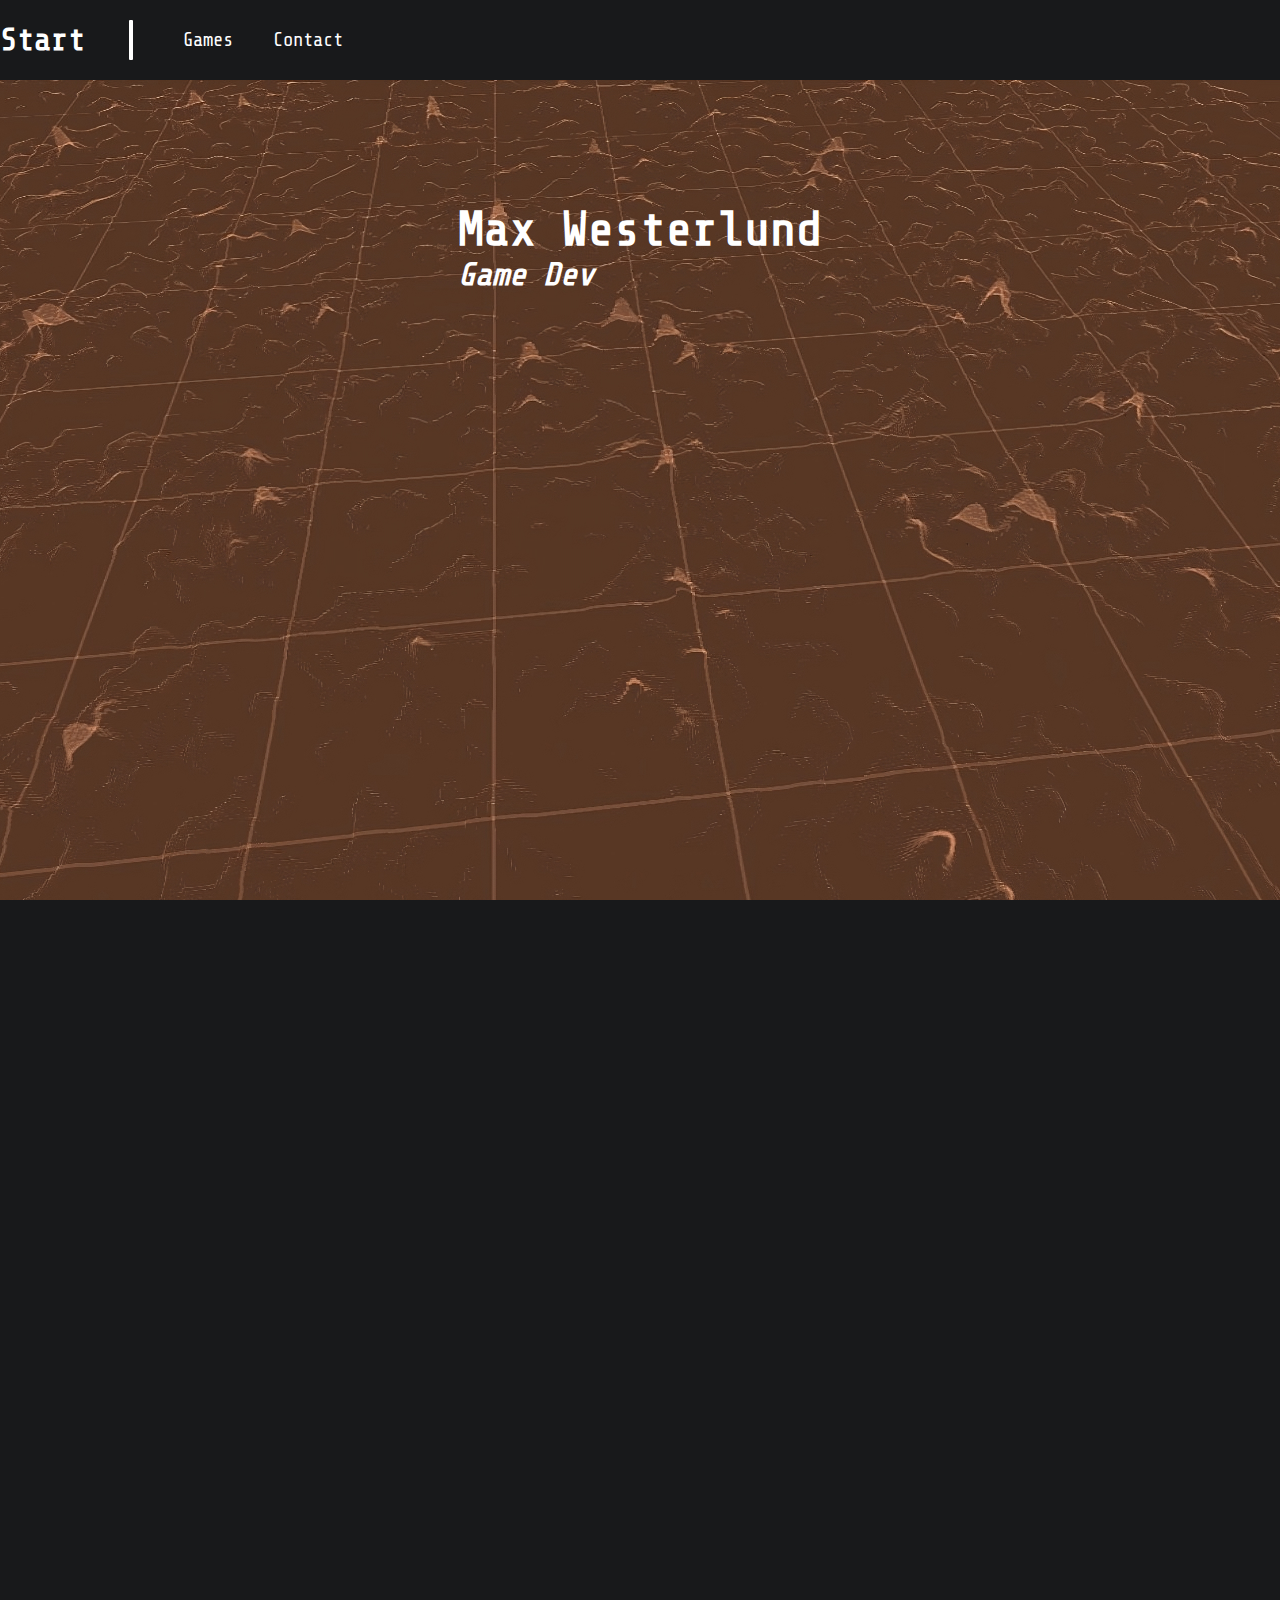
==== index.html @ 906de5d4 "v2" ====
<!DOCTYPE html>
<html lang="en">
<head>
    <meta charset="UTF-8">
    <meta http-equiv="X-UA-Compatible" content="IE=edge">
    <meta name="viewport" content="width=device-width, initial-scale=1.0">
    <title>Document</title>
    <link rel="stylesheet" href="css/style.css">
</head>
<body>
    <div id="header">
        <header>
            <h2>Start</h2>
            <div></div>
        </header>
        <nav id="link_list" class="link_list_closed">
            <ul id="links">
                <li>
                    <a id="games" class="header_link" href="games.html">
                        Games
                        <a id="othello" class="hide" href="othello.html"><p>Othello</p></a>
                        <a id="terrain" class="hide" href="#"><p>Terrain</p></a>
                    </a>
                </li>
                <li><a id="contact" class="header_link" href="contact.html">Contact</a></li>
            </ul>
        </nav>
    </div>

    <img id="start_background" src="img/terrain.jpeg" alt="image of obscure topology">
     
    <div id="start_title">
        <h1>Max Westerlund</h1>
        <h2>Game Dev</h2>
    </div>      

    <div id="filler">

    </div>

    <div id="burger_menu">
        <div id="burger_line_1"></div>
        <div id="burger_line_2"></div>
    </div>
    
    <script src="js/app.js"></script>
</body>
</html>
---- css/style.css ----
@import url('https://fonts.googleapis.com/css2?family=Share+Tech+Mono&display=swap');

* {
    box-sizing: border-box;
    margin: 0px;
}

body {
    background-color: rgb(24, 25, 27);
}

h1 {
    font-family: 'Share Tech Mono', monospace;
    font-size: 3rem;
    color: white;
}

h2 {
    font-family: 'Share Tech Mono', monospace;
    font-size: 2rem;
    color: white;
}
a {
    font-family: 'Share Tech Mono', monospace;
    font-size: 1.2rem;
    text-decoration: none;
    color: white;
}
p {
    font-family: 'Share Tech Mono', monospace;
    font-size: 0.9rem;
    color: rgb(167, 167, 167)
}

#header {
    display: grid;
    grid-template-columns: max-content max-content;
    grid-template-areas: 
    "he li";
    align-items: start;
    justify-content: start;
}

#header header {
    grid-area: he;
    width: fit-content;
    height: 80px;
    display: flex;
    justify-content: start;
    align-items: center;
    background-color: rgb(24, 25, 27);
}

#header header div {
    width: 4px;
    height: 40px;
    margin-left: 44px;
    border-radius: 1px;
    background-color: white;
}

#link_list {
    grid-area: li; 
    width: 100%;
    height: 80px;
    display: flex;
    flex-direction: column;
    justify-content: space-around;
    align-items: start;
    background-color: rgb(24, 25, 27); 
}

#links {
    display: flex;
    align-items: center;
    justify-content: space-around;
    list-style: none;
}
#links li {
    margin: 10px;
    display: flex;
    justify-content: space-evenly;
    align-items: center;
}

.header_link {
    position: relative;
    left: -20px;
    margin-left: 20px;
    text-decoration: none;
    transition: 0.2s;
}
.sublink {
    margin: 5px;
    transition: 0.2s;
}
.sublink p {
    transition: 0.2s;
}
.hide {
    transition: 0.2s;
}
.hide p {
    font-size: 0px;
    transition: 0.2s;
}

#start_background {
    width: 100%;
    height: 100vh;
    object-fit: cover;
}
#start_title {
    position: absolute;
    top: 25%;
    left: 50%;
    transform: translate(-50%, -25%);
}
#start_title h2 {
    font-style: italic;
}

#filler {
    position: absolute;
    top: 100vh;
    width: 100%;
    height: 1000px;
    background-color: rgb(24, 25, 27);
}

#game_list {
    grid-area: ga;
    display: grid;
    grid-template-columns: 500px 500px;
    grid-template-rows: 500px 500px;
    grid-template-areas: 
    "g1 g2"
    "g3 . ";
    justify-content: center;
}

#game_list a {
    margin: 20px;
    padding: 10px;
    display: flex;
    flex-direction: column;
    justify-content: end;
    align-items: start;
    text-decoration: none;
}

#game_1 {
    grid-area: g1;
    background-image: linear-gradient(to bottom, rgba(0, 0, 0, 0.3), rgb(0, 0, 0)), url("/img/othello_1.png");;
}
#game_1:hover {
    background-image: linear-gradient(to bottom, rgba(0, 0, 0, 0), rgb(0, 0, 0)), url("/img/othello_1.png");;
}
#game_2 {
    grid-area: g2;
    background-image: linear-gradient(to bottom, rgba(0, 0, 0, 0.3), rgb(0, 0, 0)), url("/img/terrain_game_1.png");;
}
#game_2:hover {
    background-image: linear-gradient(to bottom, rgba(0, 0, 0, 0), rgb(0, 0, 0)), url("/img/terrain_game_1.png");;
}
#game_3 {
    grid-area: g3;
    background-color: rgb(209, 106, 106);
}

@media screen and (max-width: 600px) {
    #hedader {
        display: none;
        grid-template-areas: none;
    }

    #header header {
        display: none;
    }
    
    #header header div {
        display: none;
    }

    #burger_menu {
        z-index: 1;
        display: block;
        position: fixed;
        left: 80vw;
        top: 2vh;
        cursor: pointer;
    }
    #burger_menu div {
        background-color: rgb(255, 255, 255);
        width: 40px;
        height: 10px;
        margin: 10px;
    }

    #link_list {
        z-index: 1;
        position: fixed;
        top: 0px;
        flex-direction: row;
        align-items: center;
        justify-content: center;
        height: 100vh;
        width: 100vw;
        transition: 0.2s;
    }

    .link_list_closed {
        transform: translateY(-100vh);
    }
    
    #link_list ul {
        flex-direction: column;
        align-items: center;
    }

    #link_list ul li {
        margin-bottom: 10vh;
        display: initial;
    }

    .header_link {
        display: flex;
        flex-direction: column;
        justify-content: space-evenly;
    }

    .sublink {
        margin-top: 0px;
    }


    #game_list {
        grid-template-columns: 100%;
        grid-template-rows: 500px 500px 500px 500px;
        grid-template-areas: 
        "g1"
        "g2"
        "g3";
    }
    #game_list a {
        margin: 0px;
        margin-top: 10px;
        margin-bottom: 10px;
    }
}
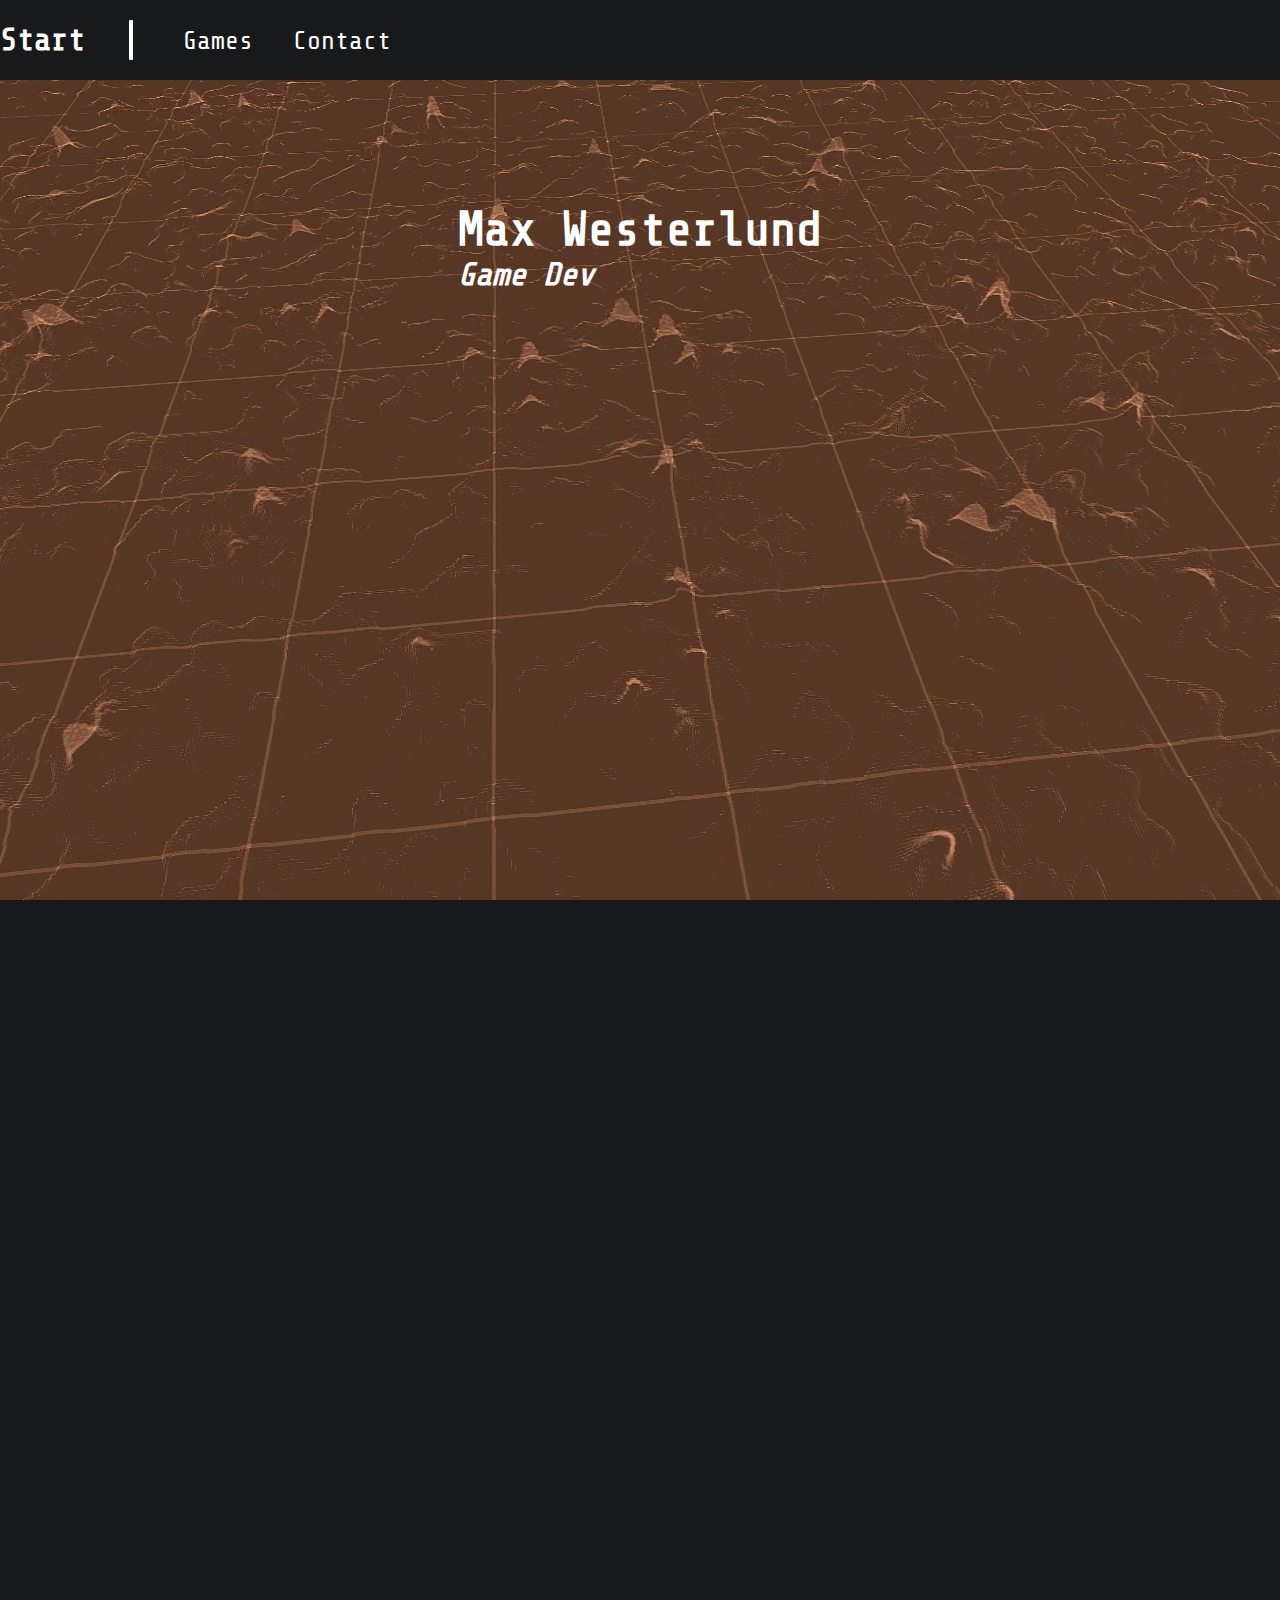
==== commit 5e9b6d7c: "v3" ====
--- a/index.html
+++ b/index.html
@@ -19,7 +19,7 @@
                     <a id="games" class="header_link" href="games.html">
                         Games
                         <a id="othello" class="hide" href="othello.html"><p>Othello</p></a>
-                        <a id="terrain" class="hide" href="#"><p>Terrain</p></a>
+                        <a id="terrain" class="hide" href="terrain.html"><p>Terrain</p></a>
                     </a>
                 </li>
                 <li><a id="contact" class="header_link" href="contact.html">Contact</a></li>
--- a/css/style.css
+++ b/css/style.css
@@ -22,13 +22,13 @@
 }
 a {
     font-family: 'Share Tech Mono', monospace;
-    font-size: 1.2rem;
+    font-size: 1.6rem;
     text-decoration: none;
     color: white;
 }
 p {
     font-family: 'Share Tech Mono', monospace;
-    font-size: 0.9rem;
+    font-size: 1.2rem;
     color: rgb(167, 167, 167)
 }
 
@@ -165,10 +165,74 @@
 }
 #game_3 {
     grid-area: g3;
-    background-color: rgb(209, 106, 106);
+    background-color: linear-gradient(rgba(0, 0, 0, 0), rgb(0, 0, 0));
+}
+
+#game_grid {
+    display: grid;
+    grid-template-columns: 30vw 30vw;
+    grid-template-areas: 
+    "ti ti"
+    "p1 p1"
+    "i1 p2"
+    "qu qu"
+    "li li";
+    justify-content: center;
+}
+#game_title {
+    grid-area: ti;
+    text-align: center;
+    margin: 20px;
+}
+#game_paragraph_1 {
+    grid-area: p1;
+    text-align: center;
+}
+#game_image_1 {
+    grid-area: i1;
+    justify-self: end;
+    margin: 20px;
+
+    width: 30vw;
+}
+#game_paragraph_2 {
+    grid-area: p2;
+    margin: 20px;
+}
+
+#game_quote {
+    grid-area: qu;
+
+    margin: 40px;
+
+    display: flex;
+    flex-direction: column;
+    align-items: center;
+}
+#game_quote h2 {
+    text-align: center;
+    font-style: italic;
+}
+#game_quote p {
+    text-align: center;
+}
+
+#game_git_link {
+    grid-area: li;
+    justify-self: center;
+    margin: 20px;
+}
+#game_git_link p {
+    text-decoration: underline;
 }
 
 @media screen and (max-width: 600px) {
+    a {
+        font-size: 1.5rem;
+    }
+    p {
+        font-size: 1.2rem;
+    }
     #hedader {
         display: none;
         grid-template-areas: none;
@@ -235,7 +299,7 @@
 
 
     #game_list {
-        grid-template-columns: 100%;
+        grid-template-columns: 100vw;
         grid-template-rows: 500px 500px 500px 500px;
         grid-template-areas: 
         "g1"
@@ -247,4 +311,35 @@
         margin-top: 10px;
         margin-bottom: 10px;
     }
+
+    #game_grid {
+        grid-template-columns: 100vw;
+        grid-template-areas: 
+        "ti"
+        "p1"
+        "i1"
+        "p2"
+        "qu"
+        "li";
+        justify-content: end;
+    }
+    #game_title {
+        text-align: center;
+        margin-bottom: 20px;
+    }
+    #game_paragraph_1 {
+        text-align: center;
+        margin: 20px;
+    }
+    #game_image_1 {
+        justify-self: center;
+        margin: 0px;
+        margin-top: 20px;
+        margin-bottom: 20px;
+        width: 100vw;
+    }
+    #game_paragraph_2 {
+        text-align: center;
+        margin: 20px;
+    }
 }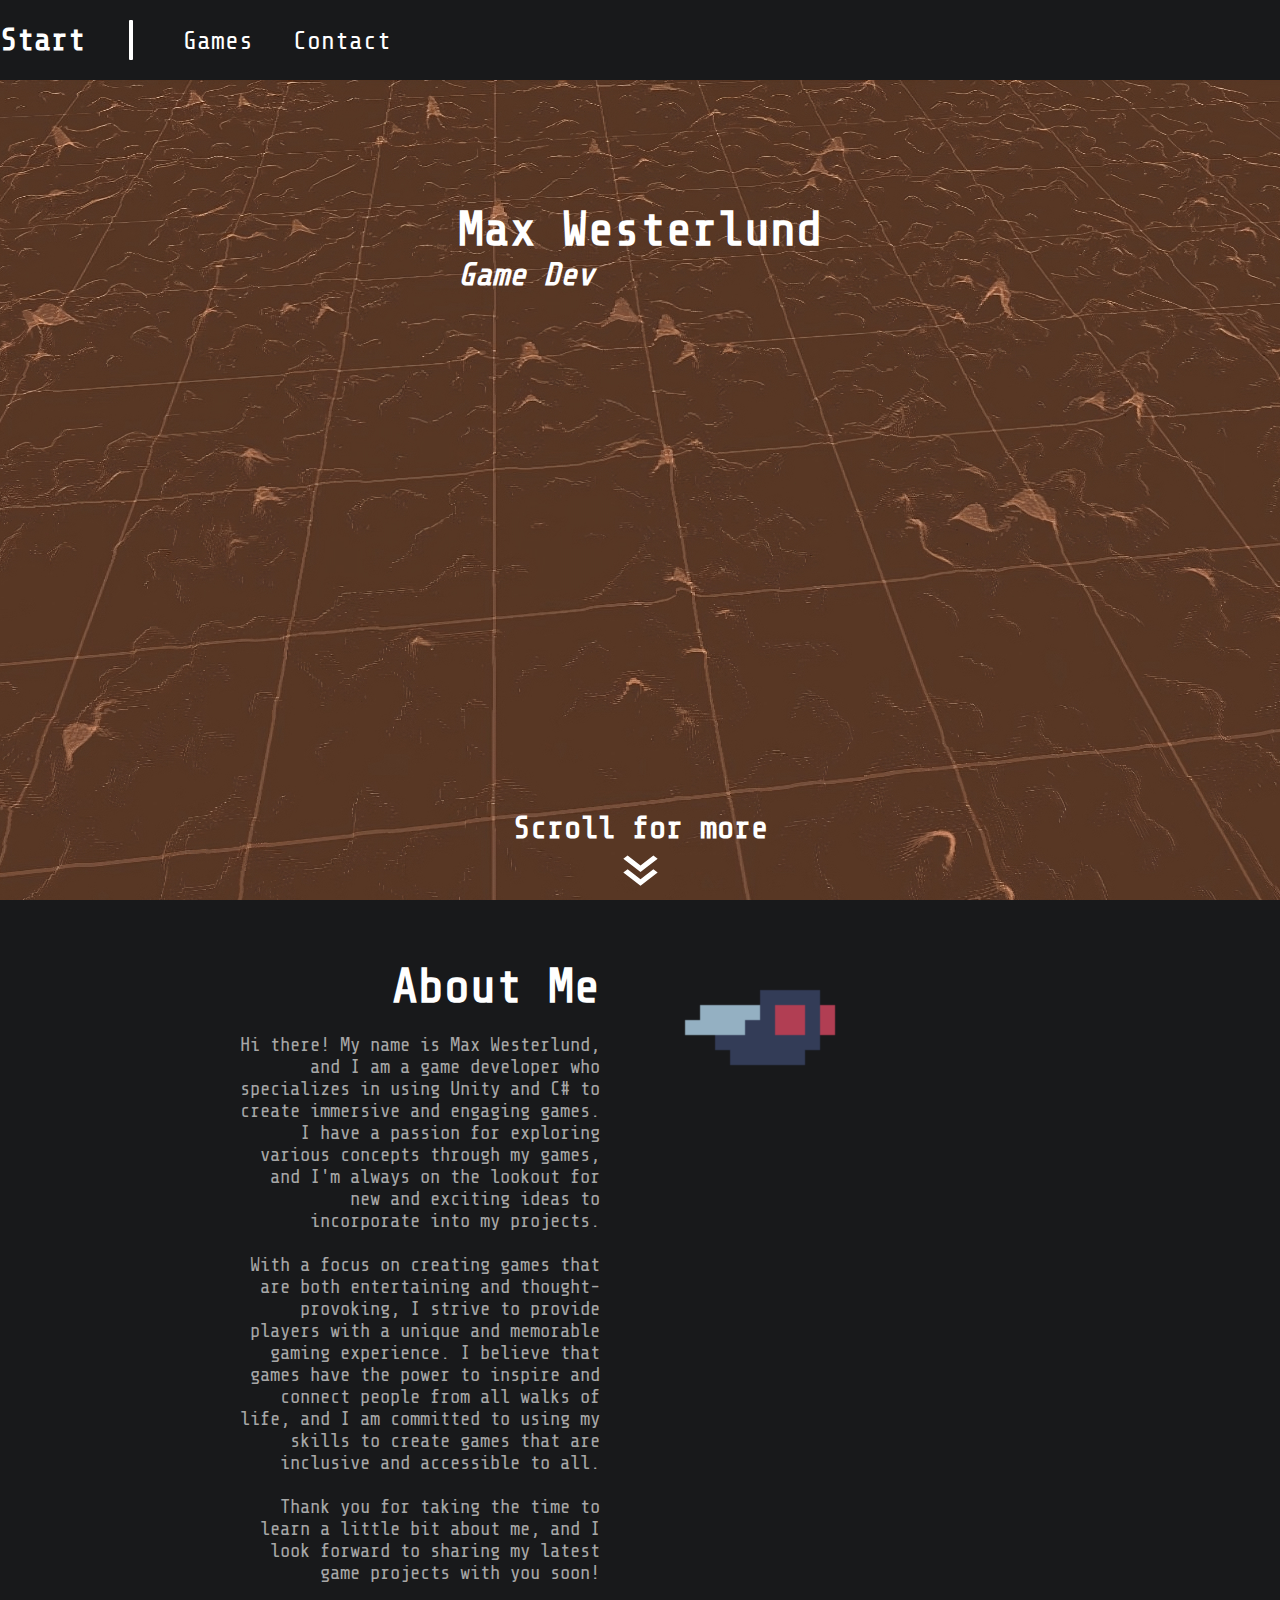
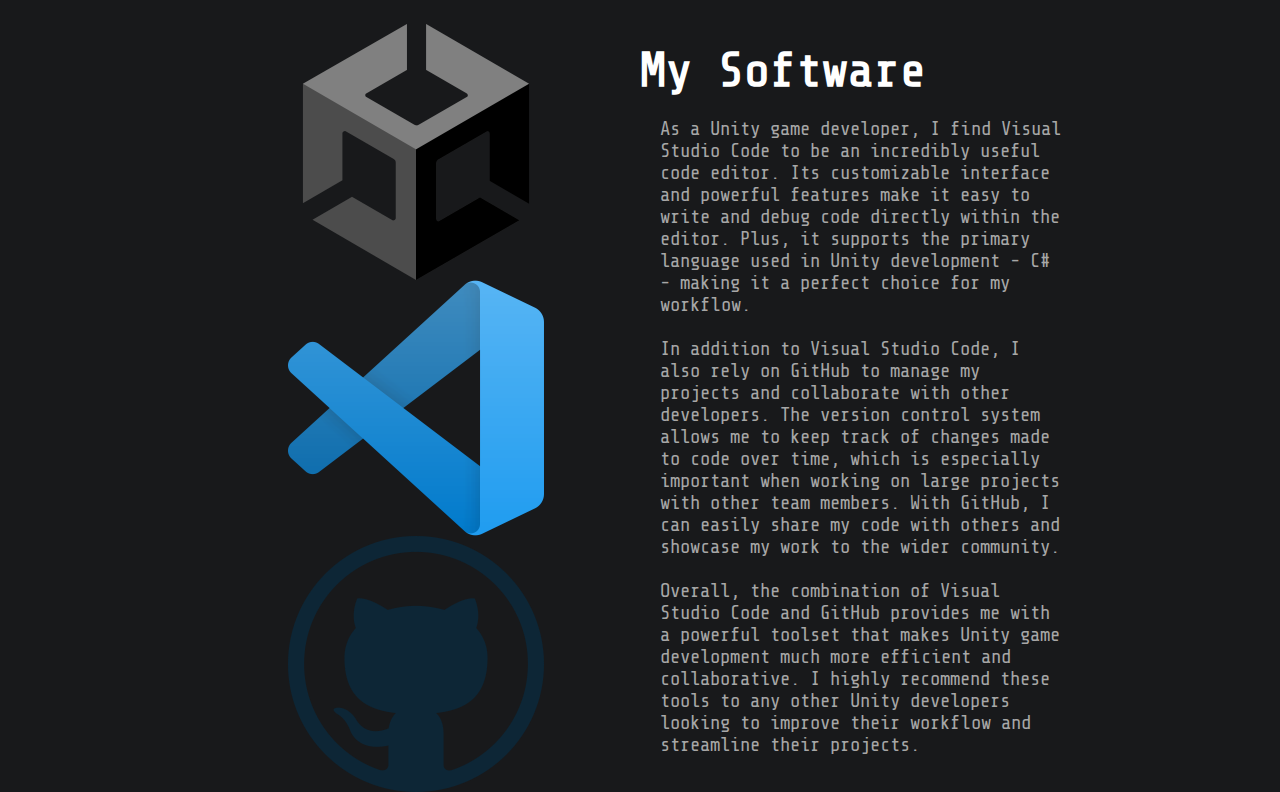
==== commit ea7c8852: "v4" ====
--- a/index.html
+++ b/index.html
@@ -32,17 +32,48 @@
     <div id="start_title">
         <h1>Max Westerlund</h1>
         <h2>Game Dev</h2>
-    </div>      
+    </div> 
+    
+    <div id="read_more_arrow">
+        <h2>Scroll for more</h2>
+        <svg xmlns="http://www.w3.org/2000/svg" height="48" viewBox="0 96 960 960" width="48"><path d="M480 892 216 627l66-66 198 199 198-199 66 66-264 265Zm0-276L216 352l66-67 198 199 198-199 66 67-264 264Z"/></svg>        
+    </div>
 
-    <div id="filler">
+    <div id="start_grid">
+        <div id="start_paragraph_1">
+            <h1>About Me</h1>
+            <p>
+                Hi there! My name is Max Westerlund, and I am a game developer who specializes in using Unity and C# to create immersive and engaging games. I have a passion for exploring various concepts through my games, and I'm always on the lookout for new and exciting ideas to incorporate into my projects. <br> <br>
+                
+                With a focus on creating games that are both entertaining and thought-provoking, I strive to provide players with a unique and memorable gaming experience. I believe that games have the power to inspire and connect people from all walks of life, and I am committed to using my skills to create games that are inclusive and accessible to all. <br> <br>
+                
+                Thank you for taking the time to learn a little bit about me, and I look forward to sharing my latest game projects with you soon!
+            </p>
+        </div>
+        <img id="start_image_1" src="img/fly.gif" alt="A pixelart animation of a fly.">
+        <div id="start_paragraph_2">
+            <h1>My Software</h1>
+            <p>
+                As a Unity game developer, I find Visual Studio Code to be an incredibly useful code editor. Its customizable interface and powerful features make it easy to write and debug code directly within the editor. Plus, it supports the primary language used in Unity development - C# - making it a perfect choice for my workflow. <br> <br>
 
+In addition to Visual Studio Code, I also rely on GitHub to manage my projects and collaborate with other developers. The version control system allows me to keep track of changes made to code over time, which is especially important when working on large projects with other team members. With GitHub, I can easily share my code with others and showcase my work to the wider community. <br> <br>
+
+Overall, the combination of Visual Studio Code and GitHub provides me with a powerful toolset that makes Unity game development much more efficient and collaborative. I highly recommend these tools to any other Unity developers looking to improve their workflow and streamline their projects.
+            </p>
+        </div>
+        <div id="start_image_2">
+            <img src="img/unity_logo.png" alt="The unity logo">
+            <img src="img/vscode_logo.png" alt="The visual stuido code logo">
+            <img src="img/github_logo.png" alt="The github_logo">
+        </div>
     </div>
 
     <div id="burger_menu">
         <div id="burger_line_1"></div>
         <div id="burger_line_2"></div>
     </div>
-    
-    <script src="js/app.js"></script>
+
+    <script src="js/header.js"></script>
+    <script src="js/start.js"></script>
 </body>
 </html>--- a/css/style.css
+++ b/css/style.css
@@ -115,18 +115,87 @@
     top: 25%;
     left: 50%;
     transform: translate(-50%, -25%);
+    display: flex;
+    flex-direction: column;
+    align-items: center;
 }
 #start_title h2 {
     font-style: italic;
-}
-
-#filler {
+    align-self: start;
+}
+#read_more_arrow {
+    position: absolute;
+    top: 90%;
+    left: 50%;
+    transform: translateX(-50%);
+    display: flex;
+    flex-direction: column;
+    align-items: center;
+}
+
+#read_more_arrow svg {
+    fill: rgb(255, 255, 255);
+    transform: scale(1.3, 1);
+}
+
+#start_grid {
     position: absolute;
     top: 100vh;
     width: 100%;
     height: 1000px;
+
+    display: grid;
+    grid-template-columns: 35vw 35vw;
+    grid-template-rows: auto auto;
+    grid-template-areas: 
+    "p1 i1"
+    "i2 p2";
+
+    justify-content: center;
+    align-items: start;
+
     background-color: rgb(24, 25, 27);
 }
+
+#start_paragraph_1 {
+    grid-area: p1;
+
+    margin: 40px;
+}
+#start_paragraph_1 h1 {
+    text-align: end;
+    margin-top: 20px;
+}
+#start_paragraph_1 p {
+    text-align: end;
+    margin-top: 20px;
+}
+#start_image_1 {
+    grid-area: i1;
+
+    margin: 40px;
+
+    transform: scale(1.5);
+    image-rendering: crisp-edges;
+}
+#start_image_2 {
+    grid-area: i2;
+
+    display: flex;
+    flex-wrap: wrap;
+    justify-content: center;
+
+}
+#start_paragraph_2 {
+    grid-area: p2;
+}
+#start_paragraph_2 h1 {
+    margin-top: 20px;
+}
+#start_paragraph_2 p {
+    margin: 20px;
+}
+
 
 #game_list {
     grid-area: ga;
@@ -297,6 +366,71 @@
         margin-top: 0px;
     }
 
+    #read_more_arrow {
+        top: 80%;
+    }
+
+    #read_more_arrow h2 {
+        text-align: center;
+    }
+    
+    #read_more_arrow svg {
+        fill: rgb(255, 255, 255);
+        transform: scale(1.3, 1);
+    }
+
+    #start_grid {
+        position: absolute;
+        top: 100vh;
+        width: 100%;
+        height: 1000px;
+    
+        display: grid;
+        grid-template-columns: 1fr;
+        grid-template-rows: auto auto;
+        grid-template-areas: 
+        "p1"
+        "i1"
+        "p2"
+        "i2";
+    
+        justify-content: center;
+        align-items: start;
+    
+        background-color: rgb(24, 25, 27);
+    }
+    
+    #start_paragraph_1 {
+        grid-area: p1;
+    
+        margin: 40px;
+    }
+    #start_paragraph_1 h1 {
+        text-align: center;
+    }
+    #start_paragraph_1 p {
+        text-align: center;
+    }
+    #start_image_1 {
+    }
+    #start_image_2 {
+        grid-area: i2;
+    
+        display: flex;
+        flex-wrap: wrap;
+        justify-content: center;
+    
+    }
+    #start_paragraph_2 {
+        grid-area: p2;
+    }
+    #start_paragraph_2 h1 {
+        text-align: center;
+    }
+    #start_paragraph_2 p {
+        text-align: center;
+    }
+
 
     #game_list {
         grid-template-columns: 100vw;
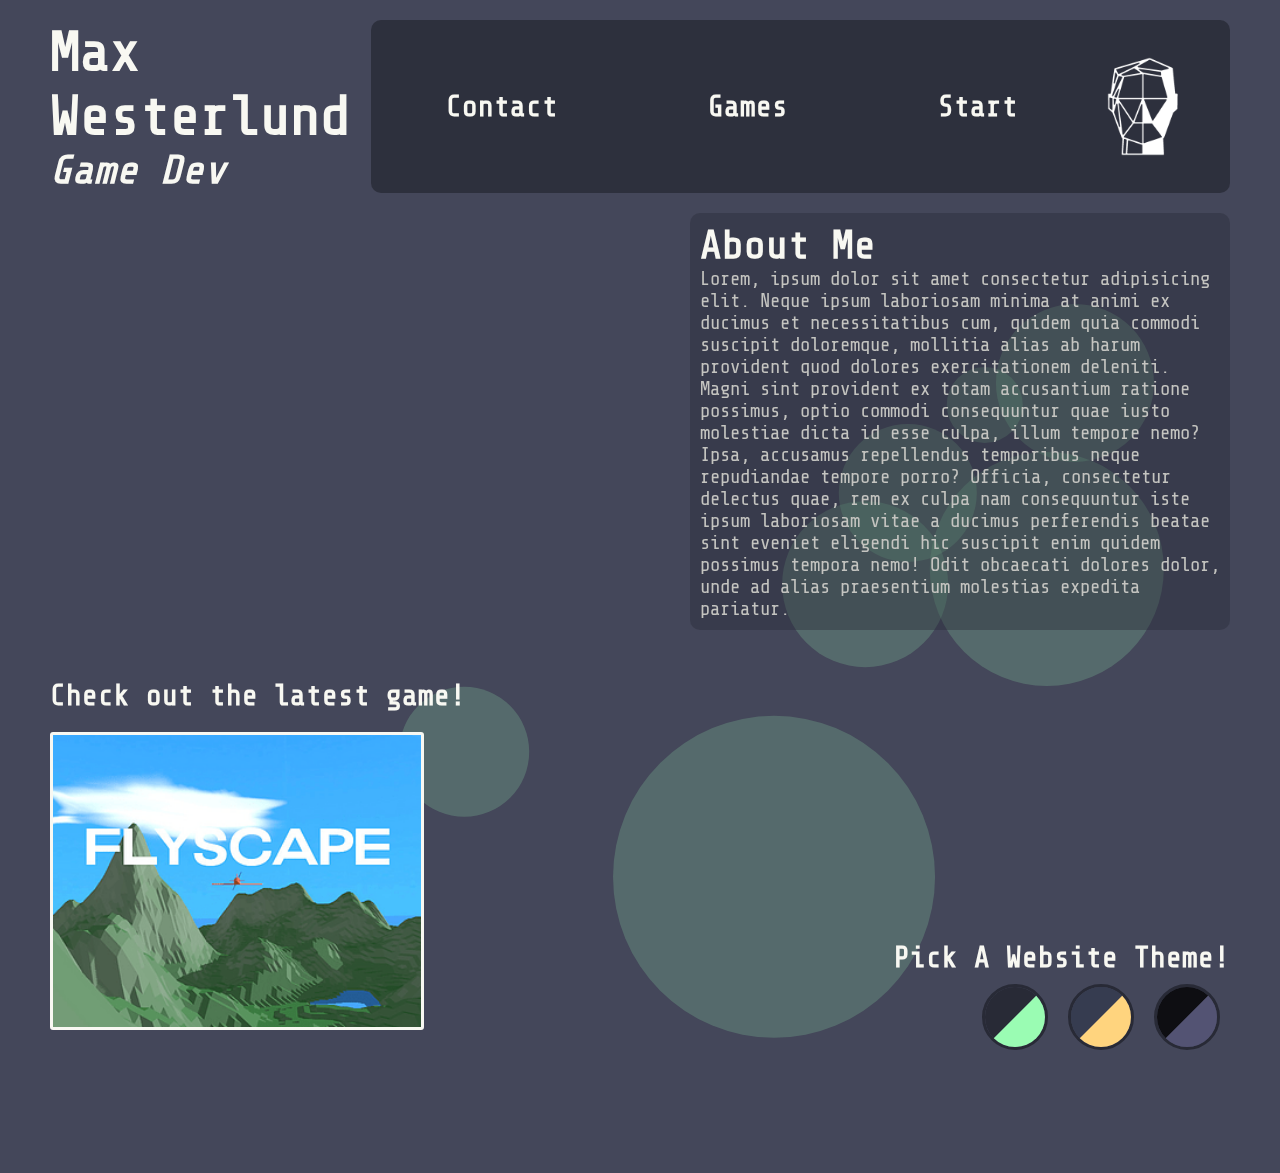
==== commit ab5e2c85: "v7" ====
--- a/index.html
+++ b/index.html
@@ -4,76 +4,65 @@
     <meta charset="UTF-8">
     <meta http-equiv="X-UA-Compatible" content="IE=edge">
     <meta name="viewport" content="width=device-width, initial-scale=1.0">
-    <title>Document</title>
+    <title>Start</title>
     <link rel="stylesheet" href="css/style.css">
 </head>
 <body>
-    <div id="header">
-        <header>
-            <h2>Start</h2>
-            <div></div>
-        </header>
-        <nav id="link_list" class="link_list_closed">
-            <ul id="links">
-                <li>
-                    <a id="games" class="header_link" href="games.html">
-                        Games
-                        <a id="othello" class="hide" href="othello.html"><p>Othello</p></a>
-                        <a id="terrain" class="hide" href="terrain.html"><p>Terrain</p></a>
-                    </a>
-                </li>
-                <li><a id="contact" class="header_link" href="contact.html">Contact</a></li>
-            </ul>
-        </nav>
-    </div>
+    <div id="start_grid">
+        <div id="header">
+            <nav id="link_list" class="link_list_closed">
+                <a id="contact" class="header_link" href="contact.html"><h3>Contact</h3></a>
+                <a id="games" class="header_link" href="games.html"><h3>Games</h3></a>
+                <a id="start" class="header_link" href="index.html"><h3>Start</h3></a>
+            </nav>
+            <img id="header_logo" src="img/logo.png">
+        </div>
+            
+        <div class="page_title">
+            <h1>Max Westerlund</h1>
+            <h2>Game Dev</h2>
+        </div> 
 
-    <img id="start_background" src="img/terrain.jpeg" alt="image of obscure topology">
-     
-    <div id="start_title">
-        <h1>Max Westerlund</h1>
-        <h2>Game Dev</h2>
-    </div> 
-    
-    <div id="read_more_arrow">
-        <h2>Scroll for more</h2>
-        <svg xmlns="http://www.w3.org/2000/svg" height="48" viewBox="0 96 960 960" width="48"><path d="M480 892 216 627l66-66 198 199 198-199 66 66-264 265Zm0-276L216 352l66-67 198 199 198-199 66 67-264 264Z"/></svg>        
-    </div>
+        <div id="start_content">
+            <a id="current_game" href="flyscape.html">
+                <h3>Check out the latest game!</h3>
+                <img src="img/flyscape_start_cover.png" alt="Cover art for flyscape.">
+            </a>
 
-    <div id="start_grid">
-        <div id="start_paragraph_1">
-            <h1>About Me</h1>
-            <p>
-                Hi there! My name is Max Westerlund, and I am a game developer who specializes in using Unity and C# to create immersive and engaging games. I have a passion for exploring various concepts through my games, and I'm always on the lookout for new and exciting ideas to incorporate into my projects. <br> <br>
-                
-                With a focus on creating games that are both entertaining and thought-provoking, I strive to provide players with a unique and memorable gaming experience. I believe that games have the power to inspire and connect people from all walks of life, and I am committed to using my skills to create games that are inclusive and accessible to all. <br> <br>
-                
-                Thank you for taking the time to learn a little bit about me, and I look forward to sharing my latest game projects with you soon!
-            </p>
-        </div>
-        <img id="start_image_1" src="img/fly.gif" alt="A pixelart animation of a fly.">
-        <div id="start_paragraph_2">
-            <h1>My Software</h1>
-            <p>
-                As a Unity game developer, I find Visual Studio Code to be an incredibly useful code editor. Its customizable interface and powerful features make it easy to write and debug code directly within the editor. Plus, it supports the primary language used in Unity development - C# - making it a perfect choice for my workflow. <br> <br>
+            <section id="start_text">
+                <h2>About Me</h2>
+                <p>
+                    Lorem, ipsum dolor sit amet consectetur adipisicing elit. Neque ipsum laboriosam minima at animi ex ducimus et necessitatibus cum, quidem quia commodi suscipit doloremque, mollitia alias ab harum provident quod dolores exercitationem deleniti. Magni sint provident ex totam accusantium ratione possimus, optio commodi consequuntur quae iusto molestiae dicta id esse culpa, illum tempore nemo? Ipsa, accusamus repellendus temporibus neque repudiandae tempore porro? Officia, consectetur delectus quae, rem ex culpa nam consequuntur iste ipsum laboriosam vitae a ducimus perferendis beatae sint eveniet eligendi hic suscipit enim quidem possimus tempora nemo! Odit obcaecati dolores dolor, unde ad alias praesentium molestias expedita pariatur.
+                </p>
+            </section>
 
-In addition to Visual Studio Code, I also rely on GitHub to manage my projects and collaborate with other developers. The version control system allows me to keep track of changes made to code over time, which is especially important when working on large projects with other team members. With GitHub, I can easily share my code with others and showcase my work to the wider community. <br> <br>
-
-Overall, the combination of Visual Studio Code and GitHub provides me with a powerful toolset that makes Unity game development much more efficient and collaborative. I highly recommend these tools to any other Unity developers looking to improve their workflow and streamline their projects.
-            </p>
-        </div>
-        <div id="start_image_2">
-            <img src="img/unity_logo.png" alt="The unity logo">
-            <img src="img/vscode_logo.png" alt="The visual stuido code logo">
-            <img src="img/github_logo.png" alt="The github_logo">
+            <div id="theme_picker">
+                <h3>Pick A Website Theme!</h3>
+                <div id="dracula_theme" class="color_theme_button" style="grid-area: t1">
+                    <div id="dracula_1"></div>
+                    <div id="dracula_2" style="transform: rotate(180deg)"></div>
+                </div>
+                <div id="palenight_theme" class="color_theme_button" style="grid-area: t2">
+                    <div id="palenight_1"></div>
+                    <div id="palenight_2" style="transform: rotate(180deg);"></div>
+                </div>
+                <div id="dark_theme" class="color_theme_button" style="grid-area: t3">
+                    <div id="dark_1"></div>
+                    <div id="dark_2" style="transform: rotate(180deg);"></div>
+                </div>
+            </div> 
         </div>
     </div>
 
-    <div id="burger_menu">
-        <div id="burger_line_1"></div>
-        <div id="burger_line_2"></div>
+    <div id="burger_menu" class="burger_menu_inactive">
+        <div></div>
+        <div></div>
     </div>
 
-    <script src="js/header.js"></script>
-    <script src="js/start.js"></script>
+    <canvas id="start_background_canvas"></canvas>
+
+    <script src="js/start_canvas.js"></script>
+    <script src="js/burger_menu.js"></script>
+    <script src="js/theme_picker.js"></script>
 </body>
 </html>--- a/css/style.css
+++ b/css/style.css
@@ -1,4 +1,22 @@
 @import url('https://fonts.googleapis.com/css2?family=Share+Tech+Mono&display=swap');
+
+/* #region Overall */
+:root {
+    --main-color:rgb(0, 0, 0);
+    --main-color-transparent:rgba(0, 0, 0, 0);
+    --main-color-more-transparent:rgba(0, 0, 0, 0);
+    --background-color:rgb(0, 0, 0);
+    --text-color-1:rgb(0, 0, 0);
+    --text-color-2:rgb(0, 0, 0);
+    --text-highlight-color-1:rgb(0, 0, 0);
+    --accent-color-1:rgb(0, 0, 0);
+    --accent-color-1-transparent:rgba(0, 0, 0, 0);
+    --accent-color-2:rgb(0, 0, 0);
+
+    --side-margin:50px;
+    --top-margin:20px;
+    --mobile-side-margin:20px;
+}
 
 * {
     box-sizing: border-box;
@@ -6,340 +24,705 @@
 }
 
 body {
-    background-color: rgb(24, 25, 27);
-}
-
+    background-color: var(--background-color);
+}
+
+section {
+    height: fit-content;
+
+    padding: 10px;
+
+    border-radius: 10px;
+
+    background-color: var(--main-color-more-transparent);
+}
+/* #endregion */
+
+/* #region Text Styling */
 h1 {
     font-family: 'Share Tech Mono', monospace;
-    font-size: 3rem;
-    color: white;
+    font-size: 3.5rem;
+    color: var(--text-color-1);
 }
 
 h2 {
     font-family: 'Share Tech Mono', monospace;
-    font-size: 2rem;
-    color: white;
+    font-size: 2.5rem;
+    color: var(--text-color-1);
+}
+h3 {
+    font-family: 'Share Tech Mono', monospace;
+    font-size: 1.8rem;
+    color: var(--text-color-1);
 }
 a {
     font-family: 'Share Tech Mono', monospace;
-    font-size: 1.6rem;
+    font-size: 1.2rem;
     text-decoration: none;
-    color: white;
+    color: var(--accent-color-1);
 }
 p {
     font-family: 'Share Tech Mono', monospace;
     font-size: 1.2rem;
-    color: rgb(167, 167, 167)
-}
-
+    color: var(--text-color-2);
+}
+
+a h3:hover {
+    color: var(--text-highlight-color-1);
+}
+/* #endregion */
+
+/* #region Header */
 #header {
-    display: grid;
-    grid-template-columns: max-content max-content;
-    grid-template-areas: 
-    "he li";
-    align-items: start;
+    grid-area: he;
+
+    justify-self: end;
+
+    margin-right: var(--side-margin);
+    margin-top: var(--top-margin);
+
+    display: flex;
+    flex-direction: row;
+    align-items: center;
+
+    width: fit-content;
+
+    border-radius: 10px;
+    background-color: var(--main-color-transparent);
+}
+
+#header img {
+    height: 11vh;
+
+    margin: 20px;
+    margin-left: 0px;
+    margin-right: 38px;
+}
+
+#link_list {
+    display: flex;
+    flex-direction: row;
     justify-content: start;
 }
 
-#header header {
-    grid-area: he;
-    width: fit-content;
-    height: 80px;
-    display: flex;
-    justify-content: start;
-    align-items: center;
-    background-color: rgb(24, 25, 27);
-}
-
-#header header div {
-    width: 4px;
-    height: 40px;
-    margin-left: 44px;
-    border-radius: 1px;
-    background-color: white;
-}
-
-#link_list {
-    grid-area: li; 
-    width: 100%;
-    height: 80px;
+#link_list a {
+    margin-left: 75px;
+    margin-right: 75px;
+}
+
+.page_title {
+    grid-area: ti;
+
+    margin-left: var(--side-margin);
+    margin-top: var(--top-margin);
+
     display: flex;
     flex-direction: column;
-    justify-content: space-around;
-    align-items: start;
-    background-color: rgb(24, 25, 27); 
-}
-
-#links {
-    display: flex;
-    align-items: center;
-    justify-content: space-around;
-    list-style: none;
-}
-#links li {
-    margin: 10px;
-    display: flex;
-    justify-content: space-evenly;
-    align-items: center;
-}
-
-.header_link {
-    position: relative;
-    left: -20px;
-    margin-left: 20px;
-    text-decoration: none;
-    transition: 0.2s;
-}
-.sublink {
-    margin: 5px;
-    transition: 0.2s;
-}
-.sublink p {
-    transition: 0.2s;
-}
-.hide {
-    transition: 0.2s;
-}
-.hide p {
-    font-size: 0px;
-    transition: 0.2s;
-}
-
-#start_background {
-    width: 100%;
-    height: 100vh;
-    object-fit: cover;
-}
-#start_title {
-    position: absolute;
-    top: 25%;
-    left: 50%;
-    transform: translate(-50%, -25%);
-    display: flex;
-    flex-direction: column;
-    align-items: center;
-}
-#start_title h2 {
+}
+.page_title h2 {
     font-style: italic;
     align-self: start;
 }
-#read_more_arrow {
+/* #endregion */
+
+/* #region Start Page */
+#start_background_canvas {
+    z-index: -1;
+
     position: absolute;
-    top: 90%;
-    left: 50%;
-    transform: translateX(-50%);
+
+    top: 0px;
+}
+
+#start_grid {
+    height: 100vh;
+
+    display: grid;
+    grid-template-columns: 1fr 1fr;
+    grid-template-rows: auto 1fr;
+    grid-template-areas: 
+    "ti he"
+    "co co";
+}
+
+#start_content {
+    height: 100%;
+
+    grid-area: co;
+
+    display: grid;
+    grid-template-columns: 1fr 1fr;
+    grid-template-rows: auto 1fr;
+    grid-template-areas:
+    ".  te"
+    "cu th";
+}
+
+#current_game {
+    grid-area: cu;
+
+    align-self: end;
+
+    margin: var(--side-margin);
+
+    width: fit-content;
+}
+
+#current_game img {
+    margin-top: var(--top-margin);
+
+    width: 90%;
+
+    border-style: solid;
+    border-width: 3px;
+    border-radius: 3px;
+    border-color: var(--text-color-1);
+
     display: flex;
-    flex-direction: column;
-    align-items: center;
-}
-
-#read_more_arrow svg {
-    fill: rgb(255, 255, 255);
-    transform: scale(1.3, 1);
-}
-
-#start_grid {
-    position: absolute;
-    top: 100vh;
-    width: 100%;
-    height: 1000px;
-
-    display: grid;
-    grid-template-columns: 35vw 35vw;
-    grid-template-rows: auto auto;
-    grid-template-areas: 
-    "p1 i1"
-    "i2 p2";
-
-    justify-content: center;
-    align-items: start;
-
-    background-color: rgb(24, 25, 27);
-}
-
-#start_paragraph_1 {
-    grid-area: p1;
-
-    margin: 40px;
-}
-#start_paragraph_1 h1 {
-    text-align: end;
-    margin-top: 20px;
-}
-#start_paragraph_1 p {
-    text-align: end;
-    margin-top: 20px;
-}
-#start_image_1 {
-    grid-area: i1;
-
-    margin: 40px;
-
-    transform: scale(1.5);
-    image-rendering: crisp-edges;
-}
-#start_image_2 {
-    grid-area: i2;
-
-    display: flex;
-    flex-wrap: wrap;
-    justify-content: center;
-
-}
-#start_paragraph_2 {
-    grid-area: p2;
-}
-#start_paragraph_2 h1 {
-    margin-top: 20px;
-}
-#start_paragraph_2 p {
-    margin: 20px;
-}
-
-
-#game_list {
-    grid-area: ga;
-    display: grid;
-    grid-template-columns: 500px 500px;
-    grid-template-rows: 500px 500px;
-    grid-template-areas: 
-    "g1 g2"
-    "g3 . ";
-    justify-content: center;
-}
-
-#game_list a {
-    margin: 20px;
-    padding: 10px;
+
+    transition: 0.1s;
+}
+
+#current_game h3 {
+    transition: 0.2s;
+}
+
+#current_game:hover img {
+    border-width: 5px;
+    border-radius: 5px;
+}
+
+#current_game:hover h3 {
+    color: var(--text-color-1);
+}
+
+#start_text {
+    grid-area: te;
+
+    justify-self: end;
+    margin: var(--side-margin);
+    margin-top: var(--top-margin);
+    margin-bottom: 0px;
+
     display: flex;
     flex-direction: column;
     justify-content: end;
-    align-items: start;
-    text-decoration: none;
-}
-
-#game_1 {
-    grid-area: g1;
-    background-image: linear-gradient(to bottom, rgba(0, 0, 0, 0.3), rgb(0, 0, 0)), url("/img/othello_1.png");;
-}
-#game_1:hover {
-    background-image: linear-gradient(to bottom, rgba(0, 0, 0, 0), rgb(0, 0, 0)), url("/img/othello_1.png");;
-}
-#game_2 {
-    grid-area: g2;
-    background-image: linear-gradient(to bottom, rgba(0, 0, 0, 0.3), rgb(0, 0, 0)), url("/img/terrain_game_1.png");;
-}
-#game_2:hover {
-    background-image: linear-gradient(to bottom, rgba(0, 0, 0, 0), rgb(0, 0, 0)), url("/img/terrain_game_1.png");;
-}
-#game_3 {
-    grid-area: g3;
-    background-color: linear-gradient(rgba(0, 0, 0, 0), rgb(0, 0, 0));
-}
-
-#game_grid {
+}
+
+#theme_picker {
+    grid-area: th;
+
+    align-self: end;
+    justify-self: end;
+
+    margin: var(--side-margin);
+    margin-top: var(--top-margin);
+    margin-bottom: var(--top-margin);
+
     display: grid;
-    grid-template-columns: 30vw 30vw;
+    grid-template-columns: 1fr auto auto auto;
+    grid-template-rows: auto auto;
+    grid-template-areas:
+    "ti ti ti ti"
+    ".  t1 t2 t3";
+    justify-content: end;
+}
+
+#theme_picker h3 {
+    justify-self: center;
+
+    grid-area: ti;
+}
+
+.color_theme_button {
+    margin: 10px;
+
+    border-radius: 100%;
+    border-style: solid;
+    border-color: var(--main-color);
+
+    width: 66px;
+    height: 66px;
+
+    transform: rotate(-45deg);
+}
+.color_theme_button:hover {
+    border-color: var(--text-color-1);
+}
+.color_theme_button:active {
+    border-color: var(--text-color-1);
+}
+
+.color_theme_button div {
+    height: 30px;
+    width: 60px;
+
+    border-radius: 45px 45px 0 0;
+}
+/* #endregion */
+
+/* #region Games Page */
+#games_grid {
+    display: grid;
+    grid-template-columns: 1fr 1fr;
+    grid-template-areas:
+    "ti he"
+    "ga ga";
+}
+
+#game_list {
+    grid-area: ga;
+
+    justify-self: start;
+
+    margin-top: var(--top-margin);
+
+    width: 100%;
+
+    display: grid;
+    grid-template-columns: 1fr 1fr 1fr 2.5fr;
+    grid-template-rows: auto 1fr;
+    grid-template-areas:
+    "g1 g2 g3 te"
+    "g4 .  .  te";
+
+    justify-content: start;
+}
+
+#games_text {
+    grid-area: te;
+
+    justify-self: end;
+
+    margin-right: var(--side-margin);
+
+    width: 80%;
+}
+
+.game {
+    margin: var(--side-margin);
+    margin-top: var(--top-margin);
+    margin-right: 0px;
+
+    width: 12vw;
+    height: 18vw;
+
+    display: grid;
+
+    grid-template-rows: auto 1fr;
+    grid-template-areas:
+    "ti"
+    "im";
+
+    justify-content: center;
+
+    background-color: var(--main-color);
+
+    border-width: 3px;
+    border-radius: 3px;
+    border-style: solid;
+    border-color: var(--text-color-1);
+}
+.game:hover {
+    border-color: var(--text-highlight-color-1);
+}
+
+.game h3 {
+    grid-area: ti;
+
+    margin: 10px;
+
+    justify-self: start;
+    align-self: start;
+}
+.game h3:hover {
+    color: var(--text-color-1);
+}
+.game img {
+    width: 100%;
+    height: 100%;
+
+    grid-area: im;
+    object-fit: cover;
+}
+
+.game div {
+    grid-area: im;
+      
+    align-self: end;
+    transform: scaleY(0);
+
+    transition: 0.1s;
+    background-color: var(--main-color-transparent);
+}
+.game div p {
+    margin: 30px;
+}
+
+.game:hover div {
+    transform: scaleY(1);
+}
+/* #endregion */
+
+/* #region Projects Overall */
+#project_background {
+    z-index: -1;
+    position: fixed;
+
+    justify-self: center;
+
+    display: grid;
     grid-template-areas: 
-    "ti ti"
-    "p1 p1"
-    "i1 p2"
-    "qu qu"
-    "li li";
+    "ev";
+
     justify-content: center;
-}
-#game_title {
-    grid-area: ti;
-    text-align: center;
-    margin: 20px;
-}
-#game_paragraph_1 {
+    align-items: center;
+}
+
+#project_background img {
+    grid-area: ev;
+}
+
+#project_background h1 {
+    grid-area: ev;
+
+    justify-self: center;
+    margin-top: 15%;
+
+    font-size: 5rem;
+}
+
+#project_grid {
+    display: grid;
+    grid-template-columns: 1fr 1fr;
+    grid-template-areas:
+    "ti he"
+    "co co";
+}
+
+.project_content {
+    grid-area: co;
+
+    margin-top: 25vw;
+
+    width: 100%;
+    height: auto;
+
+    display: grid;
+
+    background-color: var(--background-color);
+}
+
+.project_content section {
+    margin: var(--side-margin);
+
+    width: 70%;
+}
+
+.project_content img {
+    margin: var(--side-margin);
+}
+
+.project_content h2 {
+    margin: var(--side-margin);
+}
+/* #endregion */
+
+/* #region Flyscape Page */
+#flyscape_content {
+    grid-template-columns: 4fr 1fr 1fr 4fr;
+    grid-template-areas:
+    "p1 p1 i1 i1"
+    "t1 t1 t1 t1"
+    "p2 p2 p2 p2"
+    "i2 i2 i2 i2"
+    "i3 p3 p3 p3"
+    "i4 p3 p3 p3"
+    "t2 t2 t2 t2"
+    "p4 p4 p5 p5"
+    "p4 p4 p6 p6";
+}
+
+#flyscape_part_1 {
     grid-area: p1;
-    text-align: center;
-}
-#game_image_1 {
+
+    justify-self: end;
+}
+
+#flyscape_image_1 {
     grid-area: i1;
+
+    justify-self: start;
+
+    width: 60%;
+}
+
+#flyscape_title_1 {
+    grid-area: t1;
+
+    justify-self: center;
+}
+
+#flyscape_part_2 {
+    grid-area: p2;
+
+    justify-self: center;
+}
+
+#flyscape_image_2 {
+    grid-area: i2;
+
+    margin-top: 0px;
+
+    justify-self: center;
+
+    width: 70%;
+}
+
+#flyscape_part_3 {
+    grid-area: p3;
+}
+
+#flyscape_image_3 {
+    grid-area: i3;
+    
     justify-self: end;
-    margin: 20px;
-
-    width: 30vw;
-}
-#game_paragraph_2 {
+    margin-bottom: 5px;
+
+    width: 40%;
+}
+
+#flyscape_image_4 {
+    grid-area: i4;
+    
+    justify-self: end;
+    margin-top: 5px;
+
+    width: 40%;
+}
+
+#flyscape_title_2 {
+    grid-area: t2;
+
+    justify-self: center;
+}
+
+#flyscape_part_4 {
+    grid-area: p4;
+
+    justify-self: end;
+}
+
+#flyscape_part_5 {
+    grid-area: p5;
+}
+
+#flyscape_part_6 {
+    grid-area: p6;
+}
+/* #endregion */
+
+/* #region Maze Page */
+#maze_content {
+    grid-template-columns: 3fr 1fr 3fr;
+    grid-template-areas:
+    "p1 p1 p1"
+    "i1 i1 i1"
+    "t1 t1 t1"
+    "p2 p2 i2";
+}
+
+#maze_part_1 {
+    grid-area: p1;
+
+    justify-self: center;
+}
+
+#maze_image_1 {
+    grid-area: i1;
+
+    justify-self: center;
+
+    margin-top: 0px;
+}
+
+#maze_title_1 {
+    grid-area: t1;
+
+    justify-self: center;
+}
+
+#maze_part_2 {
     grid-area: p2;
-    margin: 20px;
-}
-
-#game_quote {
-    grid-area: qu;
-
-    margin: 40px;
-
-    display: flex;
-    flex-direction: column;
-    align-items: center;
-}
-#game_quote h2 {
-    text-align: center;
-    font-style: italic;
-}
-#game_quote p {
-    text-align: center;
-}
-
-#game_git_link {
-    grid-area: li;
+
+    justify-self: end;
+
+    margin-top: 0px;
+}
+
+#maze_image_2 {
+    grid-area: i2;
+
+    margin-top: 0px;
+
+    width: 60%;
+}
+/* #endregion */
+
+/* #region Contact Page */
+#contact_grid {
+    display: grid;
+    grid-template-columns: 1fr 1fr;
+    grid-template-areas:
+    "ti he"
+    "co co";
+}
+
+#contact_content {
+    grid-area: co;
+
+    margin-top: var(--side-margin);
+
+    display: grid;
+    grid-template-columns: 1fr 1fr;
+    grid-template-areas: 
+    "p1 p2"
+    "p1 p3"
+    "p1 p4"
+    "p5 p5";
+}
+
+#contact_content h2 {
+    margin: var(--top-margin);
+}
+
+#contact_content section {
+    margin: var(--top-margin);
+}
+
+#contact_part_1 {
+    grid-area: p1;
+
+    justify-self: end;
+
+    width: 60%;
+}
+
+#contact_part_2 {
+    grid-area: p2;
+
+    width: fit-content;
+}
+
+#contact_part_3 {
+    grid-area: p3;
+
+    width: fit-content;
+}
+
+#contact_part_4 {
+    grid-area: p4;
+
+    width: fit-content
+}
+
+#contact_part_5 {
+    grid-area: p5;
+
     justify-self: center;
-    margin: 20px;
-}
-#game_git_link p {
-    text-decoration: underline;
-}
+
+    width: 60%;
+}
+/* #endregion */
 
 @media screen and (max-width: 600px) {
+    /* #region Text Styling */
     a {
         font-size: 1.5rem;
     }
     p {
-        font-size: 1.2rem;
-    }
-    #hedader {
+        font-size: 1rem;
+    }
+    /* #endregion */
+    
+    /* #region Header */
+    #header img {
         display: none;
-        grid-template-areas: none;
-    }
-
-    #header header {
-        display: none;
-    }
-    
-    #header header div {
+    }
+
+    .page_title {
         display: none;
     }
 
     #burger_menu {
         z-index: 1;
-        display: block;
+        
         position: fixed;
-        left: 80vw;
+        left: 78vw;
         top: 2vh;
+
+        width: 50px;
+        height: 50px;
+
+        display: grid;
+        grid-template-columns: 1fr;
+        grid-template-rows: 1fr;
+
+        align-items: center;
+
         cursor: pointer;
     }
     #burger_menu div {
-        background-color: rgb(255, 255, 255);
-        width: 40px;
-        height: 10px;
-        margin: 10px;
+        grid-column: 1;
+        grid-row: 1;
+
+        width: 50px;
+        height: 12px;
+
+        background-color: var(--text-color-1);
+        transition: 0.2s;
+    }
+    .burger_menu_inactive div:first-of-type {
+        margin-top: 0px;
+        margin-bottom: 24px;
+    }
+    .burger_menu_inactive div {
+        margin-top: 24px;
+        margin-bottom: 0px;
+        transform: rotateZ(0deg);
+    }
+    .burger_menu_active div:first-of-type {
+        margin: 0px;
+        transform: rotateZ(-315deg);
+    }
+    .burger_menu_active div {
+        margin: 0px;
+        transform: rotateZ(-405deg);
     }
 
     #link_list {
         z-index: 1;
+
         position: fixed;
+        left: 0px;
         top: 0px;
-        flex-direction: row;
+
+        height: 100vh;
+        width: 100vw;
+
+        flex-direction: column;
         align-items: center;
         justify-content: center;
-        height: 100vh;
-        width: 100vw;
+
+        background-color: var(--main-color-transparent);
         transition: 0.2s;
+    }
+
+    #link_list a {
+        text-align: center;
+
+        margin: 0px;
+        margin-bottom: 100px;
     }
 
     .link_list_closed {
@@ -350,130 +733,295 @@
         flex-direction: column;
         align-items: center;
     }
-
-    #link_list ul li {
-        margin-bottom: 10vh;
-        display: initial;
-    }
-
-    .header_link {
-        display: flex;
-        flex-direction: column;
-        justify-content: space-evenly;
-    }
-
-    .sublink {
+    /* #endregion */
+
+    /* #region Start Page */
+    #start_grid {
+        grid-template-columns: 1fr;
+        grid-template-rows: 1fr;
+        grid-template-areas: 
+        "co";
+    }
+
+    #start_content {
+        width: 100vw;
+
+        grid-template-columns: 1fr;
+        grid-template-areas: 
+        "cu"
+        "te"
+        "th";
+    }
+
+    #current_game {
+        justify-self: center;
+
+        justify-content: center;
+    }
+
+    #current_game h3 {
+        text-align: center;
+    }
+
+    #current_game img {
+        width: 100%;
+    }
+
+    #start_text {
+        justify-self: start;
+
+        margin: var(--mobile-side-margin);
+        margin-top: var(--top-margin);
+        margin-bottom: 0px;
+
+        height: auto;
+        width: auto;
+
+        justify-content: start;
+        align-items: center;
+    }
+    #start_text p {
+        margin: 10px;
+    }
+
+    #theme_picker {
+        justify-self: auto;
+        margin: 0px;
+        margin-top: var(--top-margin);
+
+        width: auto;
+        height: auto;
+
+        grid-template-columns: 1fr 1fr 1fr;
+        grid-template-areas:
+        "ti ti ti"
+        "t1 t2 t3";
+    }
+    /* #endregion */
+
+    /* #region Games Page */
+    #games_grid {
+        grid-template-columns: 100vw;
+        grid-template-areas: 
+        "ga";
+    }
+
+    #game_list {
+        grid-template-columns: 1fr;
+        grid-template-rows: auto auto auto auto auto;
+        grid-template-areas: 
+        "te"
+        "g1"
+        "g2"
+        "g3"
+        "g4";
+
+        justify-content: start;
+    }
+
+    #games_text {
+        margin: var(--mobile-side-margin);
+        margin-top: var(--top-margin);
+
+        width: 85%;
+
+        justify-self: center;
+    }
+
+    .game {
+        margin: 10px;
+        
+        width: auto;
+        height: auto;
+
+        grid-template-areas: 
+        "ti ti"
+        "im de"
+        "im de";
+
+        justify-content: start; 
+    }
+
+    .game img {
+        width: 40vw;
+        height: 60vw;
+    }
+
+    .game div {
+        grid-area: de;
+
+        transform: scale(1);
+        height: 60vw;
+
+        display: block;
+    }
+    .game div p {
+        margin: 10px;
+    }
+    /* #endregion */
+
+    /* #region Projects Overall */
+    #project_background {
+        height: 40vh;
+    }
+
+    #project_background h1 {
+        align-self: start;
+        margin-top: 10%;
+
+        width: 100vw;
+
+        font-size: 4rem;
+
+        text-align: center;
+    }
+
+    #project_grid {
+        grid-template-columns: 1fr;
+        grid-template-rows: auto;
+        grid-template-areas: 
+        "co";
+    }
+
+    .project_content {
+        margin-top: 45vh;
+
+        width: 100vw;
+        height: auto;
+    }
+    .project_content section {
+        width: 95%;
+        
+        margin: var(--mobile-side-margin);
+    }
+    .project_content img {
+        margin: var(--mobile-side-margin);
+    }
+    /* #endregion */
+
+    /* #region Flyscape Page*/
+    #flyscape_content {
+        grid-template-columns: 1fr;
+        grid-template-areas:
+        "p1"
+        "i1"
+        "t1"
+        "p2"
+        "i2"
+        "p3"
+        "i3"
+        "i4"
+        "t2"
+        "p4"
+        "p5"
+        "p6";
+    }
+
+    #flyscape_content img {
+        margin: 0px;
+    }
+
+    #flyscape_part_1 {
+        justify-self: center;
+    }
+
+    #flyscape_image_1 {
+        justify-self: center;
+        
+        width: 90%;
+    }
+
+    #flyscape_title_1 {
+        margin-top: var(--side-margin);
+    }
+    
+    #flyscape_part_2 {
+        
+    }
+    
+    #flyscape_image_2 {
+        width: 100%;
+    }
+    
+    #flyscape_part_3 {
+        justify-self: center;
+    }
+    
+    #flyscape_image_3 {
+        justify-self: center;
+
+        width: 70%;
+    }
+    
+    #flyscape_image_4 {
+        justify-self: center;
+
+        width: 70%;
+    }
+    
+    #flyscape_title_2 {
+        margin-top: var(--side-margin);
+    }
+    
+    #flyscape_part_4 {
+        justify-self: center;
+    }
+
+    #flyscape_part_5 {
+        justify-self: center;
+    }
+    
+    /* #endregion */
+
+    /* #region Maze Page */
+    #maze_content {
+        grid-template-columns: 1fr;
+        grid-template-areas:
+        "p1"
+        "i1"
+        "t1"
+        "p2"
+        "i2"
+    }
+
+    #maze_image_1 {
+        width: 90%;
+    }
+
+    #maze_part_2 {
         margin-top: 0px;
-    }
-
-    #read_more_arrow {
-        top: 80%;
-    }
-
-    #read_more_arrow h2 {
-        text-align: center;
-    }
-    
-    #read_more_arrow svg {
-        fill: rgb(255, 255, 255);
-        transform: scale(1.3, 1);
-    }
-
-    #start_grid {
-        position: absolute;
-        top: 100vh;
-        width: 100%;
-        height: 1000px;
-    
-        display: grid;
+        margin-bottom: 0px;
+
+        justify-self: center;
+    }
+
+    #maze_image_2 {
+        justify-self: center;
+        margin-top: var(--top-margin);
+
+        width: 90%;
+    }
+    /* #endregion */
+
+    /* #region Contact Page */
+    #contact_content {
         grid-template-columns: 1fr;
-        grid-template-rows: auto auto;
         grid-template-areas: 
         "p1"
-        "i1"
         "p2"
-        "i2";
-    
-        justify-content: center;
-        align-items: start;
-    
-        background-color: rgb(24, 25, 27);
-    }
-    
-    #start_paragraph_1 {
-        grid-area: p1;
-    
-        margin: 40px;
-    }
-    #start_paragraph_1 h1 {
-        text-align: center;
-    }
-    #start_paragraph_1 p {
-        text-align: center;
-    }
-    #start_image_1 {
-    }
-    #start_image_2 {
-        grid-area: i2;
-    
-        display: flex;
-        flex-wrap: wrap;
-        justify-content: center;
-    
-    }
-    #start_paragraph_2 {
-        grid-area: p2;
-    }
-    #start_paragraph_2 h1 {
-        text-align: center;
-    }
-    #start_paragraph_2 p {
-        text-align: center;
-    }
-
-
-    #game_list {
-        grid-template-columns: 100vw;
-        grid-template-rows: 500px 500px 500px 500px;
-        grid-template-areas: 
-        "g1"
-        "g2"
-        "g3";
-    }
-    #game_list a {
-        margin: 0px;
-        margin-top: 10px;
-        margin-bottom: 10px;
-    }
-
-    #game_grid {
-        grid-template-columns: 100vw;
-        grid-template-areas: 
-        "ti"
-        "p1"
-        "i1"
-        "p2"
-        "qu"
-        "li";
-        justify-content: end;
-    }
-    #game_title {
-        text-align: center;
-        margin-bottom: 20px;
-    }
-    #game_paragraph_1 {
-        text-align: center;
-        margin: 20px;
-    }
-    #game_image_1 {
-        justify-self: center;
-        margin: 0px;
-        margin-top: 20px;
-        margin-bottom: 20px;
-        width: 100vw;
-    }
-    #game_paragraph_2 {
-        text-align: center;
-        margin: 20px;
-    }
+        "p3"
+        "p4"
+        "p5";
+    }
+    
+    #contact_part_1 {
+        justify-self: center;
+
+        width: 85%;
+    }
+    
+    #contact_part_5 {
+        width: 85%;
+    }
+    /* #endregion */
 }